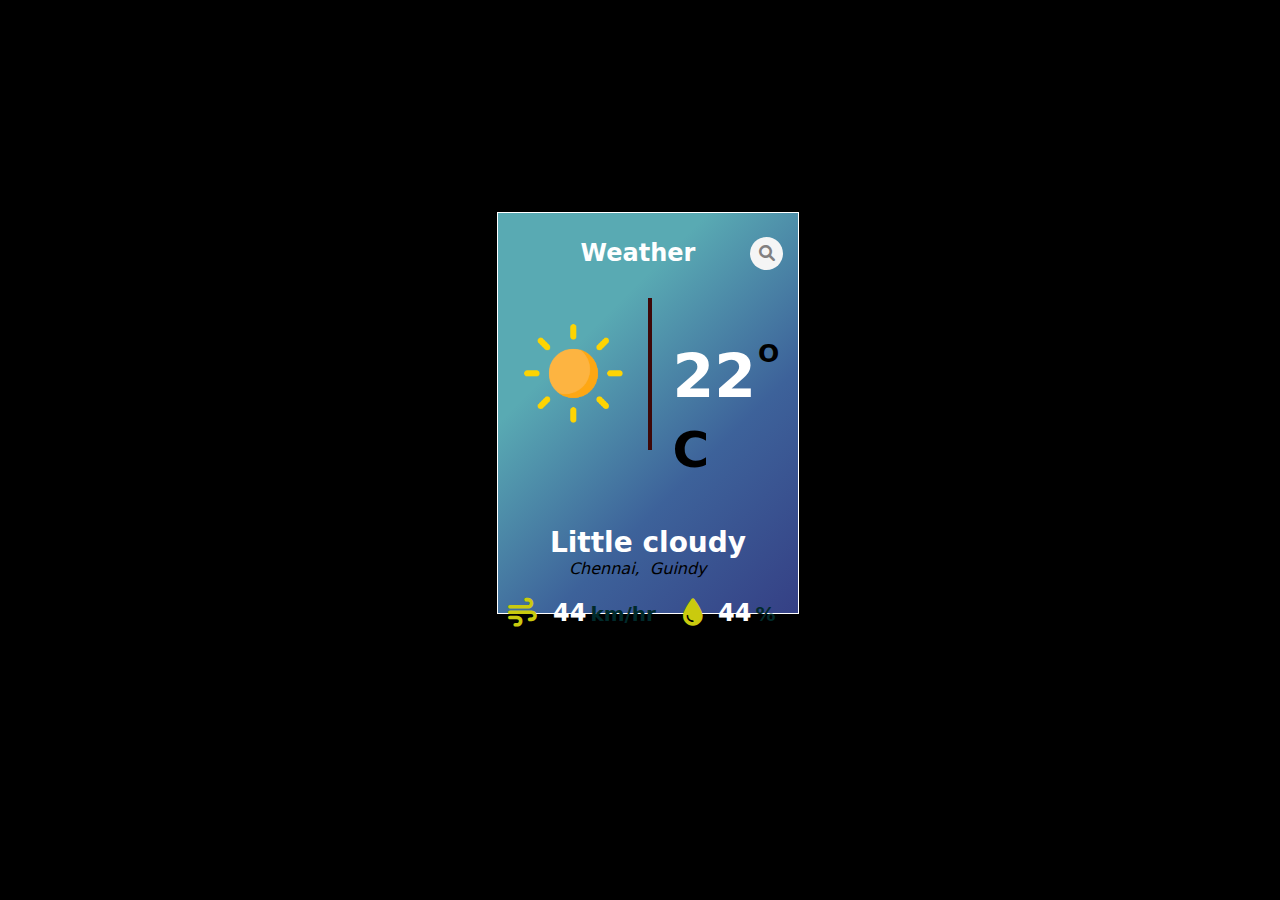
==== index.html @ 071c24be "Innitial setupp" ====
<!DOCTYPE html>
<html lang="en">
<head>
    <meta charset="UTF-8">
    <meta name="viewport" content="width=device-width, initial-scale=1.0">
    <link rel="stylesheet" href="https://cdnjs.cloudflare.com/ajax/libs/font-awesome/6.0.0-beta3/css/all.min.css">
    <link rel="stylesheet" href="style.css">
    <link id='fa' rel="shortcut icon" href="lg2.png" type="image/x-icon">
    <title>Weather Predictor</title>
    <link rel="stylesheet" href="style.css">
</head>
<body>
    <main id="main">
         <div class="search_div">
            <input  class="srch" type="text" placeholder="Enter your city">
            <h2 class="wr">Weather</h2>
            <div class="ic_div" onclick="search_bar()">
                <i class="fa-solid fa-magnifying-glass sr_ic"></i>
            </div>
           
         </div>
         <div class="im_des_con">
            <div class="imm">
            <img src="img/clear.png" alt="">
            <div class="bor"></div>
            <div class="deg">
                <h2 class="value"> <span class="temp">22</span><sup class="o">O</sup> <span class="c">C</span></h2>
            </div>
            </div>
            <div class="des_div">
                    <h3 class="des">
                        Little cloudy
                    </h3>
                    <h4 class="loc">Chennai, &nbsp;Guindy</h4>
            </div>
         </div>
         <div class="sym_div">
            <div class="sym">
                <i class="fa-solid fa-wind"></i>
                <h2 class="wind"><span class="win_val">44</span><span style="font-size: 20px; margin-left: 4px ; color: rgb(0, 42, 43);">km/hr</span></h2>
                <p class="las_des">Wind speed</p>
            </div>
            <div class="sym" style="margin-left:40px ;">
                <i class="fa-solid fa-droplet"></i>
                <h2 class="hum"><span class="hum_val">44</span><span style="font-size: 20px; margin-left: 4px ; color: rgb(0, 42, 43);">%</span></h2>
                <p class="las_des">Humidity</p>
            </div>
         </div>
    </main>
    <script src="script.js"></script>
</body>
</html>
---- style.css ----
body{
    display: grid;
    place-items: center;
    height: 90vh;
    background-color: black;
    width:100vw;
    color:white;
    
}

#main{

    background: rgb(249,249,250);
    background: linear-gradient(135deg,  rgb(89, 170, 179) 30%,rgb(61, 98, 154),rgb(53, 64, 133) 100%);
    display: flex;
    flex-direction: column;
    height: 400px;
    width: 300px;
    border: 1px solid;
}
.wr{
    font-family: system-ui, -apple-system, BlinkMacSystemFont, 'Segoe UI', Roboto, Oxygen, Ubuntu, Cantarell, 'Open Sans', 'Helvetica Neue', sans-serif;
    margin-right:20px ;
}

.search_div{
    /* background-color: transparent; */
    margin-top: 15px;
    display: flex;
    height: 50px;
    align-items: center;
    justify-content: center;
    position: relative;
}
.sr_ic{
    color:rgb(130, 128, 128);
    zoom: 1;
   
}
.srch{
    /* color: rgb(91, 90, 90); */
    font-family: monospace;
    /* font-style: italic; */
    outline: none;
    height: 30px;
    width: 0px;
    margin-left: 20px;
    border: none;
    position: absolute;
    left: 240px;
    z-index: 1;
    visibility: hidden;
    border-radius: 20px;
    display: inline;
    padding-left: 20px;
}
.appear{
    animation: app 0.5s ease-in-out forwards;
}
@keyframes app {
    100%{
        visibility: visible;
        z-index: 1;
        left: 0px;
        width: 200px;
    }
}

.disappear{
    animation: disapp 0.5s ease-in-out forwards;
}
@keyframes disapp {
    100%{
        /* visibility:hidden; */
        /* z-index: -1; */
        left: 220px;
        /* width: 0px; */
    }
}

.ic_div{
    background-color: rgb(245, 245, 245);
    height: 33px ;
    /* margin-right: 15px;/ */
    width: 33px;
    float: right;
    border-radius: 50%;
    display: grid;
    position:absolute;
    right: 15px;
    z-index: 111;
    place-items: center;
}
.ic_div:hover{
    cursor: pointer;
}

.srch::placeholder{
    font-family: monospace;
    font-size: 15px;

    
}

.im_des_con{
    margin-top: 5px;
    display: flex;
    flex-direction: column;
    justify-content: center;
    align-items: center;
}
img{
   /* border: 1px solid; */
    /* zoom: 1.2; */
    height: 150px;
    width: 150px;
    /* margin-right: 10px; */
}

.imm{
    /* background-color: yellow; */
    margin-top: 15px;
    width: 100%;
    display: flex;

}
.bor{
    height: 152px;
    width: 5px;
    margin-right: 20px;
    background-color: rgb(62, 8, 8);
}
.deg{
    
    display: grid;
    margin-top: -7px;
    place-items: center;
}

.value{
    position: relative;
    font-size: 60px;
    font-family: system-ui, -apple-system, BlinkMacSystemFont, 'Segoe UI', Roboto, Oxygen, Ubuntu, Cantarell, 'Open Sans', 'Helvetica Neue', sans-serif;

}
.des_div{
    margin-top: -5px;
    position: relative;
    font-family: system-ui, -apple-system, BlinkMacSystemFont, 'Segoe UI', Roboto, Oxygen, Ubuntu, Cantarell, 'Open Sans', 'Helvetica Neue', sans-serif;
    /* background-color:black; */
}
.des{
    font-size:28px;
    margin-top: 0px;
    margin-bottom: 0px;
}
.loc{
    margin-left: 19px;
    margin-top: 0px;
    font-weight: 500;
    font-style: italic;
    color: black;
}

.o{
    font-size: 25px;
    margin-top: -2px;
    margin-left: 2px;
    position: absolute;
    font-weight: bolder;
    color: black;
}
.c{
    font-size: 50px;
    color: black;
    /* margin-left: 6px; */
}

.sym_div{
    height: 70px;
    width: 100%;

    display: flex;
    margin-bottom: 5px;
   
}

.sym{
    font-family: system-ui, -apple-system, BlinkMacSystemFont, 'Segoe UI', Roboto, Oxygen, Ubuntu, Cantarell, 'Open Sans', 'Helvetica Neue', sans-serif;
    height: 100%;
    margin-left: 10px;
    width: 100%;
    position: relative;
    display: flex;

}

.fa-wind,.fa-droplet{
    zoom: 1.8;
    color: rgb(202, 202, 14);
}
.fa-droplet{
    margin-left: 5px;
}
.wind,.hum{
    /* color: yellow; */
    margin-top: 0px;
    margin-bottom: 0px;
    position: absolute;
    top: 0px;
    left: 45px;
}

.las_des{
    margin-top: 35px;
    font-family: monospace;
    color: black;
    font-weight: 500;
    /* background-color: red; */
    position: absolute;
    left: 30px;
   
}
/* scrollllll.... */

/* to alter the scroll barrr */
 /* width */
 ::-webkit-scrollbar {
    width: 0px;
  }
  
  /* Track */
  ::-webkit-scrollbar-track {
    background: transparent; 
  }
   
  /* Handle */
  ::-webkit-scrollbar-thumb {
    background: transparent; 
  }
  
  /* Handle on hover */
  ::-webkit-scrollbar-thumb:hover {
    background:transparent; 
  }
---- style.css ----
body{
    display: grid;
    place-items: center;
    height: 90vh;
    background-color: black;
    width:100vw;
    color:white;
    
}

#main{

    background: rgb(249,249,250);
    background: linear-gradient(135deg,  rgb(89, 170, 179) 30%,rgb(61, 98, 154),rgb(53, 64, 133) 100%);
    display: flex;
    flex-direction: column;
    height: 400px;
    width: 300px;
    border: 1px solid;
}
.wr{
    font-family: system-ui, -apple-system, BlinkMacSystemFont, 'Segoe UI', Roboto, Oxygen, Ubuntu, Cantarell, 'Open Sans', 'Helvetica Neue', sans-serif;
    margin-right:20px ;
}

.search_div{
    /* background-color: transparent; */
    margin-top: 15px;
    display: flex;
    height: 50px;
    align-items: center;
    justify-content: center;
    position: relative;
}
.sr_ic{
    color:rgb(130, 128, 128);
    zoom: 1;
   
}
.srch{
    /* color: rgb(91, 90, 90); */
    font-family: monospace;
    /* font-style: italic; */
    outline: none;
    height: 30px;
    width: 0px;
    margin-left: 20px;
    border: none;
    position: absolute;
    left: 240px;
    z-index: 1;
    visibility: hidden;
    border-radius: 20px;
    display: inline;
    padding-left: 20px;
}
.appear{
    animation: app 0.5s ease-in-out forwards;
}
@keyframes app {
    100%{
        visibility: visible;
        z-index: 1;
        left: 0px;
        width: 200px;
    }
}

.disappear{
    animation: disapp 0.5s ease-in-out forwards;
}
@keyframes disapp {
    100%{
        /* visibility:hidden; */
        /* z-index: -1; */
        left: 220px;
        /* width: 0px; */
    }
}

.ic_div{
    background-color: rgb(245, 245, 245);
    height: 33px ;
    /* margin-right: 15px;/ */
    width: 33px;
    float: right;
    border-radius: 50%;
    display: grid;
    position:absolute;
    right: 15px;
    z-index: 111;
    place-items: center;
}
.ic_div:hover{
    cursor: pointer;
}

.srch::placeholder{
    font-family: monospace;
    font-size: 15px;

    
}

.im_des_con{
    margin-top: 5px;
    display: flex;
    flex-direction: column;
    justify-content: center;
    align-items: center;
}
img{
   /* border: 1px solid; */
    /* zoom: 1.2; */
    height: 150px;
    width: 150px;
    /* margin-right: 10px; */
}

.imm{
    /* background-color: yellow; */
    margin-top: 15px;
    width: 100%;
    display: flex;

}
.bor{
    height: 152px;
    width: 5px;
    margin-right: 20px;
    background-color: rgb(62, 8, 8);
}
.deg{
    
    display: grid;
    margin-top: -7px;
    place-items: center;
}

.value{
    position: relative;
    font-size: 60px;
    font-family: system-ui, -apple-system, BlinkMacSystemFont, 'Segoe UI', Roboto, Oxygen, Ubuntu, Cantarell, 'Open Sans', 'Helvetica Neue', sans-serif;

}
.des_div{
    margin-top: -5px;
    position: relative;
    font-family: system-ui, -apple-system, BlinkMacSystemFont, 'Segoe UI', Roboto, Oxygen, Ubuntu, Cantarell, 'Open Sans', 'Helvetica Neue', sans-serif;
    /* background-color:black; */
}
.des{
    font-size:28px;
    margin-top: 0px;
    margin-bottom: 0px;
}
.loc{
    margin-left: 19px;
    margin-top: 0px;
    font-weight: 500;
    font-style: italic;
    color: black;
}

.o{
    font-size: 25px;
    margin-top: -2px;
    margin-left: 2px;
    position: absolute;
    font-weight: bolder;
    color: black;
}
.c{
    font-size: 50px;
    color: black;
    /* margin-left: 6px; */
}

.sym_div{
    height: 70px;
    width: 100%;

    display: flex;
    margin-bottom: 5px;
   
}

.sym{
    font-family: system-ui, -apple-system, BlinkMacSystemFont, 'Segoe UI', Roboto, Oxygen, Ubuntu, Cantarell, 'Open Sans', 'Helvetica Neue', sans-serif;
    height: 100%;
    margin-left: 10px;
    width: 100%;
    position: relative;
    display: flex;

}

.fa-wind,.fa-droplet{
    zoom: 1.8;
    color: rgb(202, 202, 14);
}
.fa-droplet{
    margin-left: 5px;
}
.wind,.hum{
    /* color: yellow; */
    margin-top: 0px;
    margin-bottom: 0px;
    position: absolute;
    top: 0px;
    left: 45px;
}

.las_des{
    margin-top: 35px;
    font-family: monospace;
    color: black;
    font-weight: 500;
    /* background-color: red; */
    position: absolute;
    left: 30px;
   
}
/* scrollllll.... */

/* to alter the scroll barrr */
 /* width */
 ::-webkit-scrollbar {
    width: 0px;
  }
  
  /* Track */
  ::-webkit-scrollbar-track {
    background: transparent; 
  }
   
  /* Handle */
  ::-webkit-scrollbar-thumb {
    background: transparent; 
  }
  
  /* Handle on hover */
  ::-webkit-scrollbar-thumb:hover {
    background:transparent; 
  }
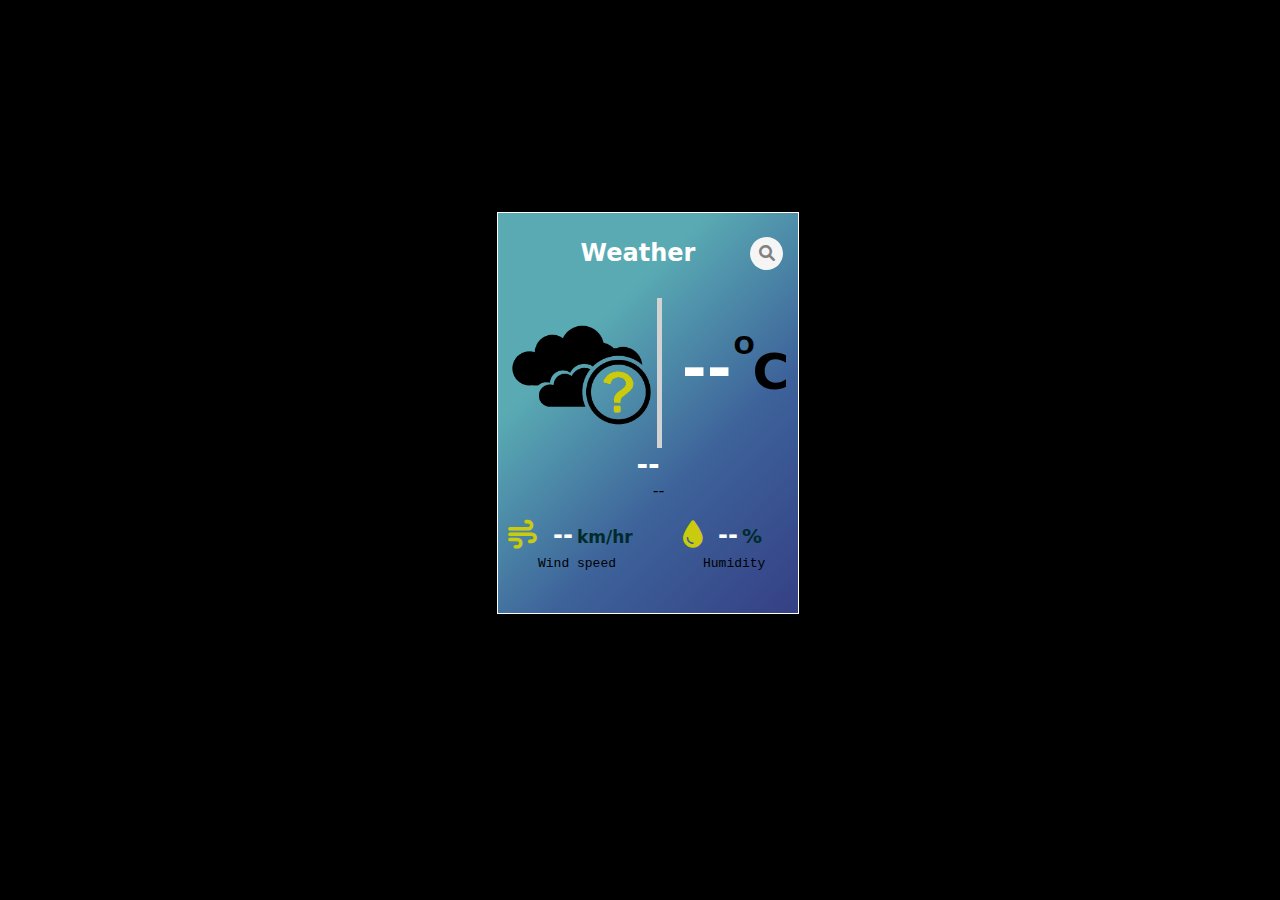
==== commit 7aab73f4: "final versionnn" ====
--- a/index.html
+++ b/index.html
@@ -20,32 +20,49 @@
            
          </div>
          <div class="im_des_con">
+            <div class="ma" >
             <div class="imm">
-            <img src="img/clear.png" alt="">
+            <!-- <div class="image-container">--</div> -->
+            <img id="im_m" src="img/uknown-fi.png" alt="">
+            
             <div class="bor"></div>
             <div class="deg">
-                <h2 class="value"> <span class="temp">22</span><sup class="o">O</sup> <span class="c">C</span></h2>
+                <h2 class="value"> <span class="temp">--</span><sup class="o">O</sup> <span class="c">C</span></h2>
             </div>
             </div>
             <div class="des_div">
                     <h3 class="des">
-                        Little cloudy
+                       --
                     </h3>
-                    <h4 class="loc">Chennai, &nbsp;Guindy</h4>
+                </div>
+            <div style="font-family: system-ui, -apple-system, BlinkMacSystemFont, 'Segoe UI', Roboto, Oxygen, Ubuntu, Cantarell, 'Open Sans', 'Helvetica Neue', sans-serif;">
+                    <h4 class="loc">--</h4>
             </div>
+        </div>
+            <div class="notfound none">
+                <div class="cir">
+                    <h2 class="ex">!</h2>
+                </div>
+                
+                <h1 style="margin-bottom: 0px;">404</h1>
+                <h2 style="margin-top: 0px; color: black ;font-family: monospace; font-size: 30px;">Place not found</h2>
+            </div>
+            
+           
          </div>
          <div class="sym_div">
             <div class="sym">
                 <i class="fa-solid fa-wind"></i>
-                <h2 class="wind"><span class="win_val">44</span><span style="font-size: 20px; margin-left: 4px ; color: rgb(0, 42, 43);">km/hr</span></h2>
+                <h2 class="wind"><span class="win_val">--</span><span style="font-size: 17px; margin-left: 4px ; color: rgb(0, 42, 43);">km/hr</span></h2>
                 <p class="las_des">Wind speed</p>
             </div>
             <div class="sym" style="margin-left:40px ;">
                 <i class="fa-solid fa-droplet"></i>
-                <h2 class="hum"><span class="hum_val">44</span><span style="font-size: 20px; margin-left: 4px ; color: rgb(0, 42, 43);">%</span></h2>
+                <h2 class="hum"><span class="hum_val">--</span><span style="font-size: 20px; margin-left: 4px ; color: rgb(0, 42, 43);">%</span></h2>
                 <p class="las_des">Humidity</p>
             </div>
          </div>
+         
     </main>
     <script src="script.js"></script>
 </body>
--- a/style.css
+++ b/style.css
@@ -5,7 +5,17 @@
     background-color: black;
     width:100vw;
     color:white;
-    
+    user-select: none;
+    
+}
+.image-container{
+    height: 50px;
+    width: 120px;
+    /* background-color: red; */
+    align-self: center;
+    display: grid;
+    place-items: center;
+    font-size: 40px;
 }
 
 #main{
@@ -14,6 +24,7 @@
     background: linear-gradient(135deg,  rgb(89, 170, 179) 30%,rgb(61, 98, 154),rgb(53, 64, 133) 100%);
     display: flex;
     flex-direction: column;
+    position: relative;
     height: 400px;
     width: 300px;
     border: 1px solid;
@@ -94,7 +105,10 @@
 .ic_div:hover{
     cursor: pointer;
 }
-
+.ic_div:active{
+    transform: scale(0.98);
+    box-shadow: 0px 0px 5px black;
+}
 .srch::placeholder{
     font-family: monospace;
     font-size: 15px;
@@ -125,15 +139,15 @@
 
 }
 .bor{
-    height: 152px;
+    height: 150px;
     width: 5px;
     margin-right: 20px;
-    background-color: rgb(62, 8, 8);
+    background-color:lightgrey;
 }
 .deg{
     
     display: grid;
-    margin-top: -7px;
+    margin-top: -15px;
     place-items: center;
 }
 
@@ -220,6 +234,41 @@
     position: absolute;
     left: 30px;
    
+}
+.cir{
+
+    height: 100px;
+    width: 100px;
+    border-radius: 50%;
+    border:2px solid black;
+    display: flex;
+    font-size: 40px;
+    justify-content: center;
+    align-items: center;
+    
+    font-family: system-ui, -apple-system, BlinkMacSystemFont, 'Segoe UI', Roboto, Oxygen, Ubuntu, Cantarell, 'Open Sans', 'Helvetica Neue', sans-serif;
+    
+}
+
+.notfound{
+    /* background-color: red; */
+    width: 100%;
+    display: flex;
+    flex-direction: column;
+    align-items: center;
+    justify-content: center;
+    margin-bottom: 30px;
+    margin-top: 10px;
+}
+.ma{
+    display: flex;
+     flex-direction: column;
+      justify-content: center; 
+      align-items: center;
+}
+.none{
+    display: none;
+    visibility: hidden;
 }
 /* scrollllll.... */
 
--- a/style.css
+++ b/style.css
@@ -5,7 +5,17 @@
     background-color: black;
     width:100vw;
     color:white;
-    
+    user-select: none;
+    
+}
+.image-container{
+    height: 50px;
+    width: 120px;
+    /* background-color: red; */
+    align-self: center;
+    display: grid;
+    place-items: center;
+    font-size: 40px;
 }
 
 #main{
@@ -14,6 +24,7 @@
     background: linear-gradient(135deg,  rgb(89, 170, 179) 30%,rgb(61, 98, 154),rgb(53, 64, 133) 100%);
     display: flex;
     flex-direction: column;
+    position: relative;
     height: 400px;
     width: 300px;
     border: 1px solid;
@@ -94,7 +105,10 @@
 .ic_div:hover{
     cursor: pointer;
 }
-
+.ic_div:active{
+    transform: scale(0.98);
+    box-shadow: 0px 0px 5px black;
+}
 .srch::placeholder{
     font-family: monospace;
     font-size: 15px;
@@ -125,15 +139,15 @@
 
 }
 .bor{
-    height: 152px;
+    height: 150px;
     width: 5px;
     margin-right: 20px;
-    background-color: rgb(62, 8, 8);
+    background-color:lightgrey;
 }
 .deg{
     
     display: grid;
-    margin-top: -7px;
+    margin-top: -15px;
     place-items: center;
 }
 
@@ -220,6 +234,41 @@
     position: absolute;
     left: 30px;
    
+}
+.cir{
+
+    height: 100px;
+    width: 100px;
+    border-radius: 50%;
+    border:2px solid black;
+    display: flex;
+    font-size: 40px;
+    justify-content: center;
+    align-items: center;
+    
+    font-family: system-ui, -apple-system, BlinkMacSystemFont, 'Segoe UI', Roboto, Oxygen, Ubuntu, Cantarell, 'Open Sans', 'Helvetica Neue', sans-serif;
+    
+}
+
+.notfound{
+    /* background-color: red; */
+    width: 100%;
+    display: flex;
+    flex-direction: column;
+    align-items: center;
+    justify-content: center;
+    margin-bottom: 30px;
+    margin-top: 10px;
+}
+.ma{
+    display: flex;
+     flex-direction: column;
+      justify-content: center; 
+      align-items: center;
+}
+.none{
+    display: none;
+    visibility: hidden;
 }
 /* scrollllll.... */
 
